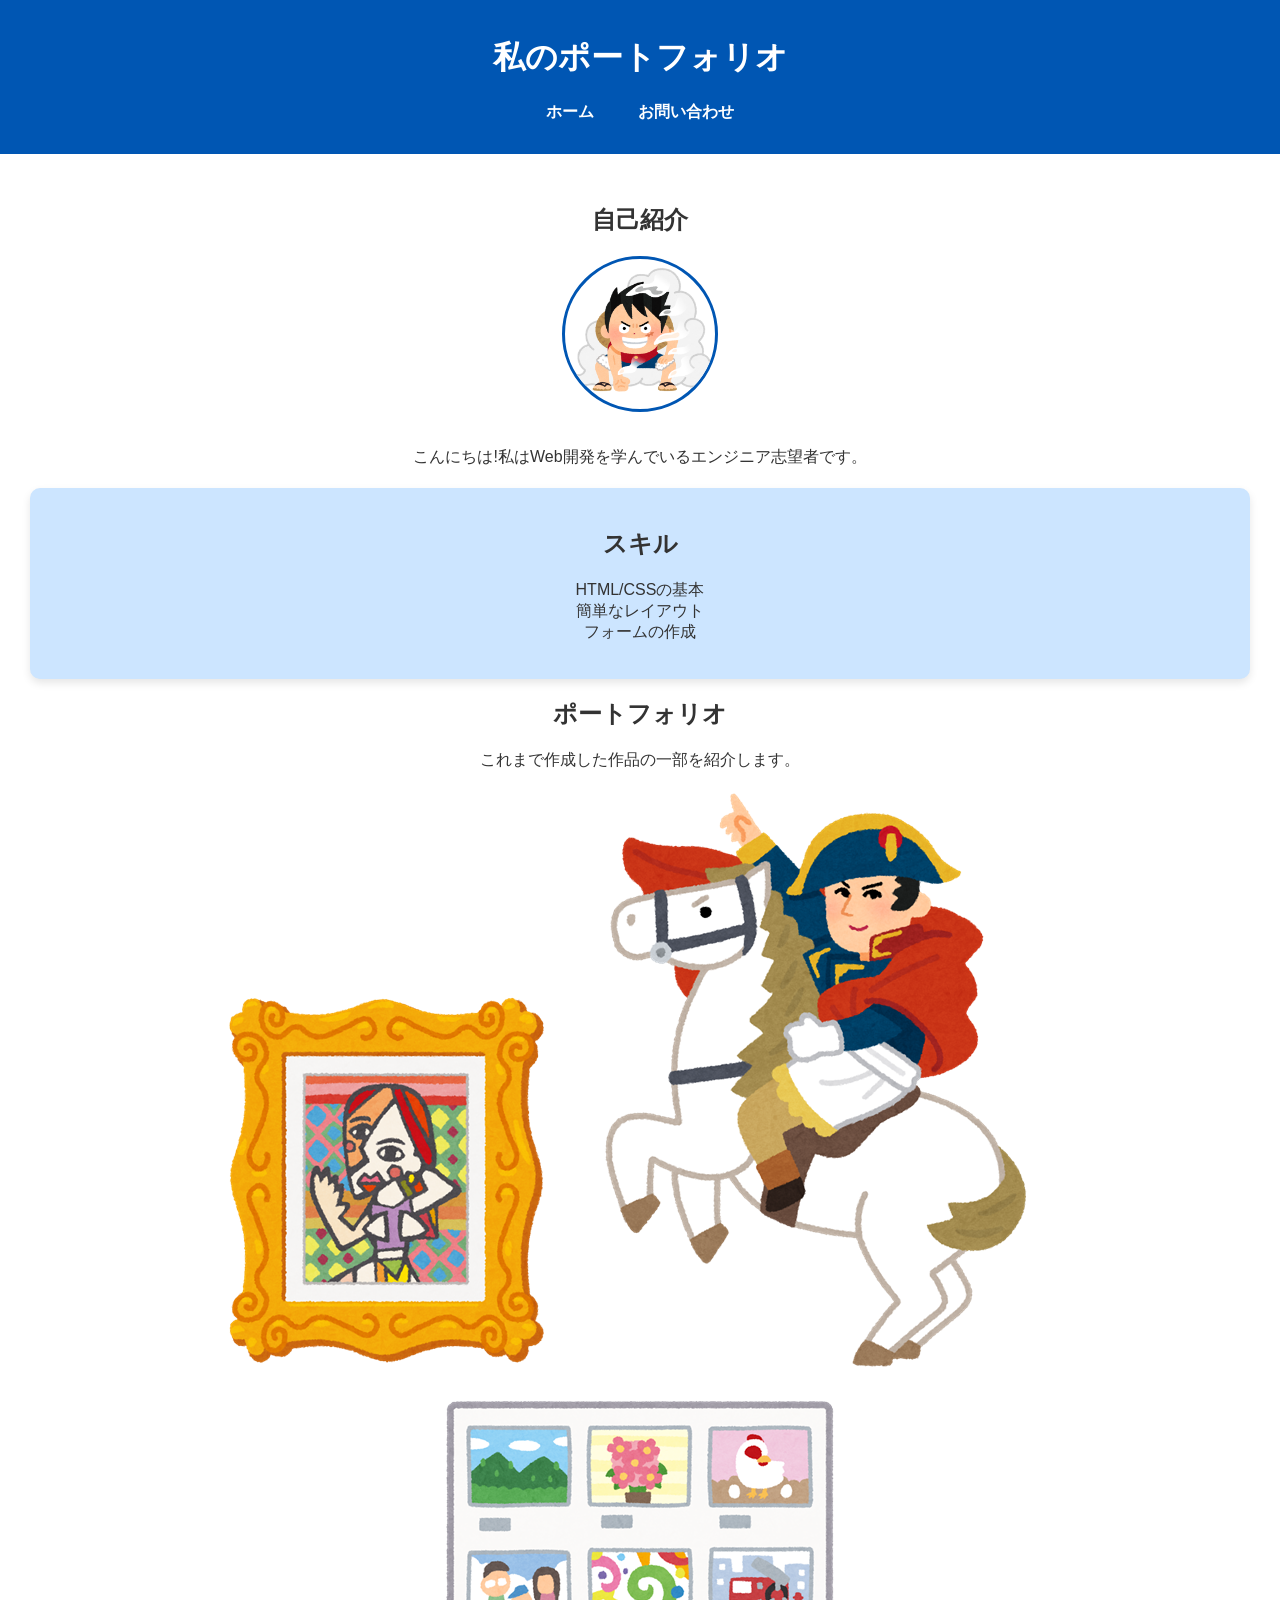
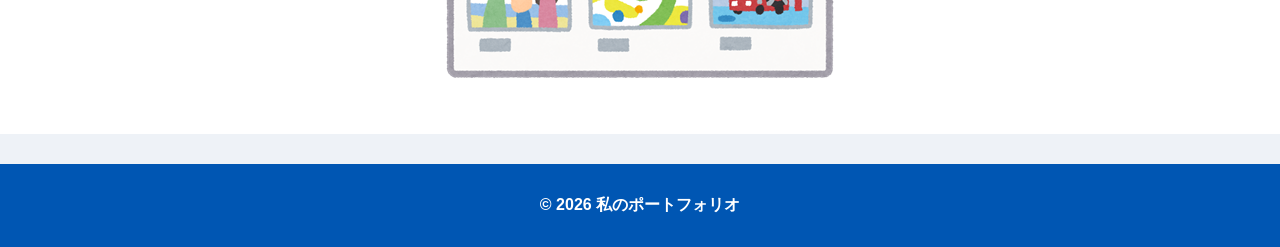
==== homepage2/index.html @ dfa0c101 "Week4課題" ====
<!DOCTYPE html>
<html lang="ja">
<head>
    <meta charset="UTF-8">
    <meta name="viewport" content="width=device-width, initial-scale=1.0">
    <title>ポートフォリオ</title>
    <link rel="stylesheet" href="start-folder/css/style.css">
</head>
<body>
    <header>
        <h1>私のポートフォリオ</h1>
        <nav>
            <ul class="nav-list">
                <li><a href="index.html">ホーム</a></li>
                <li><a href="start-folder/contact.html">お問い合わせ</a></li>
            </ul>
        </nav>
    </header>
    <main>
        <section class="profile">
            <h2>自己紹介</h2>
            <img src="start-folder/profile.png" alt="プロフィール写真" class="profile-img">
            <p>こんにちは!私はWeb開発を学んでいるエンジニア志望者です。</p>
        </section>
        <section class="skills">
            <h2>スキル</h2>
            <ul class="slill-list" style="list-style: none; padding: 0;">
                <li>HTML/CSSの基本</li>
                <li>簡単なレイアウト</li>
                <li>フォームの作成</li>
            </ul>

        </section>
        <section class="protfolio">
            <h2>ポートフォリオ</h2>
            <p>これまで作成した作品の一部を紹介します。</p>
            <div class="protfolio-items">
                <img src="start-folder/work1.png" alt="作品1">
                <img src="start-folder/work2.png" alt="作品2">
                <img src="start-folder/work3.png" alt="作品3">
            </div>
        </section>
    </main>
    <footer>
        <p>&copy; 2026 私のポートフォリオ</p>
    </footer>
</body>
</html>
---- homepage2/start-folder/css/style.css ----
body {
    font-family: Arial, sans-serif;
    margin: 0;
    padding: 0;
    background-color: #eef2f7;
    color: #333;
}

header {
    background-color: #0056b3;
    color: white;
    padding: 15px 0;
    text-align: center;
}

.nav-list {
    list-style: none;
    padding: 0;
    text-align: center;
}

.nav-list li {
    display: inline;
    margin: 0 20px;
}

.nav-list li a {
    color: white;
    text-decoration: none;
    font-weight: bold;
}

main {
    padding: 30px;
    text-align: center;
    background-color: #ffffff;
}

.profile-img {
    width: 150px;
    border-radius: 50%;
    margin-bottom: 15px;
    border: 3px solid #0056b3;
}

.skills {
    background-color: #cce5ff;
    padding: 20px;
    border-radius: 10px;
    margin-top: 20px;
    box-shadow: 0px 4px 8px rgba(0, 0, 0, 0.1);
}

.skill-list {
    list-style: none;
    padding: 0;
    font-weight: bold;
    color: #004080;
}

.skill-list li {
    background: #007bff;
    color: white;
    padding: 8px;
    margin: 5px 0;
    border-radius: 5px;
    display: inline-block;
}

.portfolio {
    background-color: #e3f2fd;
    padding: 20px;
    border-radius: 10px;
    margin-top: 20px;
    box-shadow: 0px 4px 8px rgba(0, 0, 0, 0.1);
}

.portfolio h2 {
    color: #004080;
    border-bottom: 3px solid #007bff;
    display: inline-block;
    padding-bottom: 5px;
}

.portfolio-items {
    display: flex;
    justify-content: center;
    gap: 20px;
    margin-top: 20px;
}

.portfolio-items img {
    width: 220px;
    height: 160px;
    border-radius: 8px;
    border: 3px solid #007bff;
    background-color: #f8f9fa;
    padding: 5px;
    box-shadow: 0px 4px 8px rgba(0, 0, 0, 0.1);
}

.contact-form {
    max-width: 400px;
    margin: auto;
    background: white;
    padding: 20px;
    border-radius: 8px;
    box-shadow: 0px 0px 10px rgba(0, 0, 0, 0.2);
}

label, input, textarea, button {
    display: block;
    width: 100%;
    margin-bottom: 12px;
}

button {
    background-color: #0056b3;
    color: white;
    padding: 12px;
    border: none;
    border-radius: 5px;
    cursor: pointer;
    font-size: 16px;
}

footer {
    text-align: center;
    padding: 15px;
    background-color: #0056b3;
    color: white;
    margin-top: 30px;
    font-weight: bold;
}
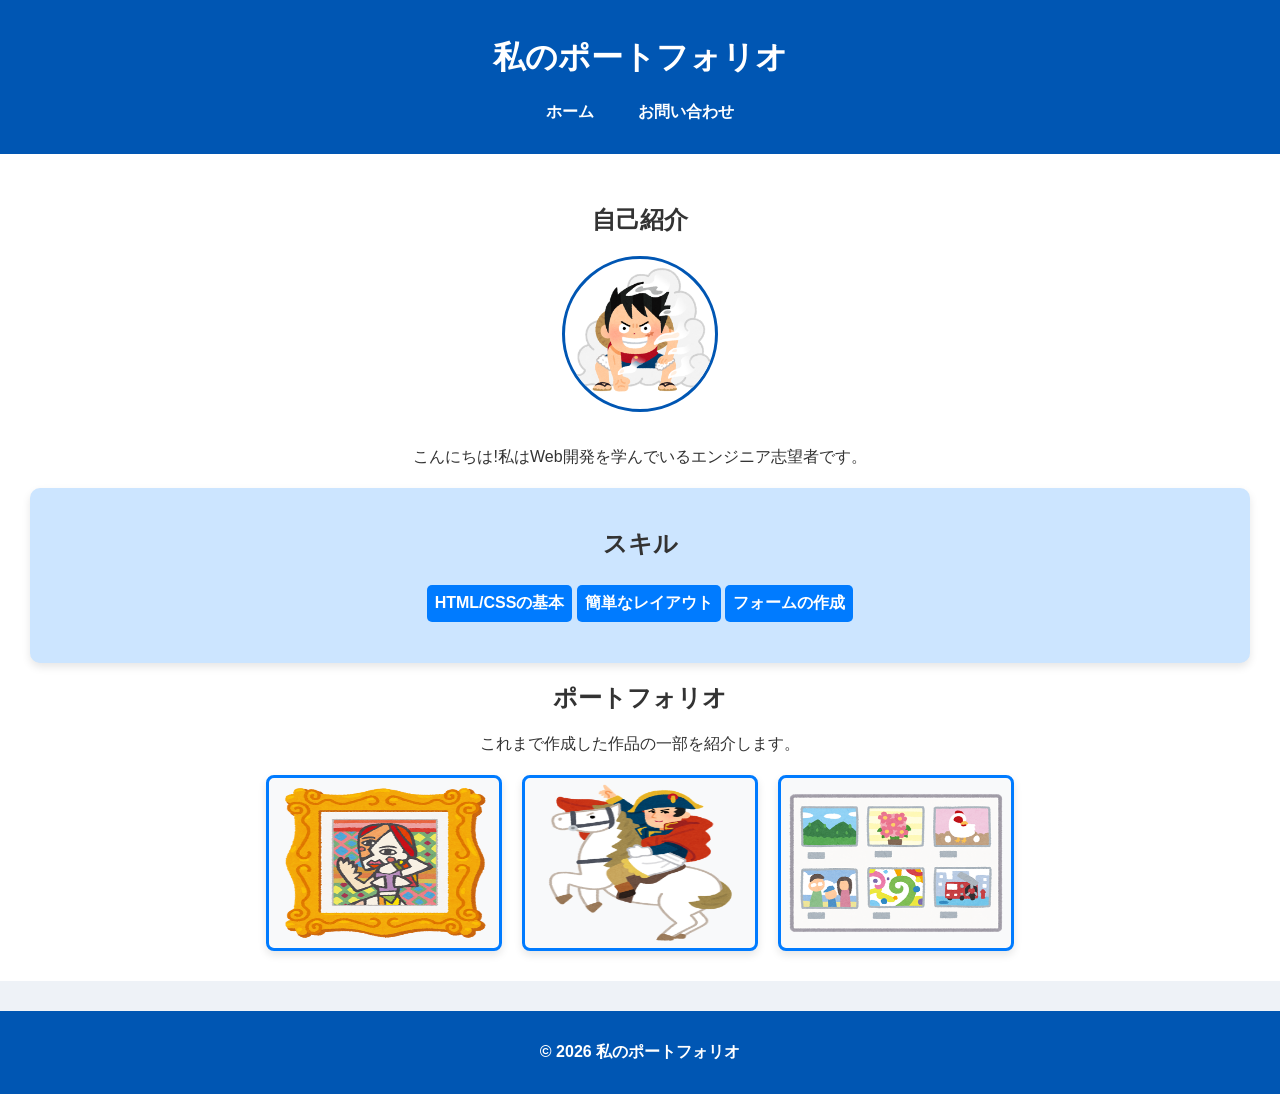
==== commit f10872d4: "homepage2更新" ====
--- a/homepage2/index.html
+++ b/homepage2/index.html
@@ -24,7 +24,7 @@
         </section>
         <section class="skills">
             <h2>スキル</h2>
-            <ul class="slill-list" style="list-style: none; padding: 0;">
+            <ul class="skill-list" style="list-style: none; padding: 0;">
                 <li>HTML/CSSの基本</li>
                 <li>簡単なレイアウト</li>
                 <li>フォームの作成</li>
@@ -34,7 +34,7 @@
         <section class="protfolio">
             <h2>ポートフォリオ</h2>
             <p>これまで作成した作品の一部を紹介します。</p>
-            <div class="protfolio-items">
+            <div class="portfolio-items">
                 <img src="start-folder/work1.png" alt="作品1">
                 <img src="start-folder/work2.png" alt="作品2">
                 <img src="start-folder/work3.png" alt="作品3">
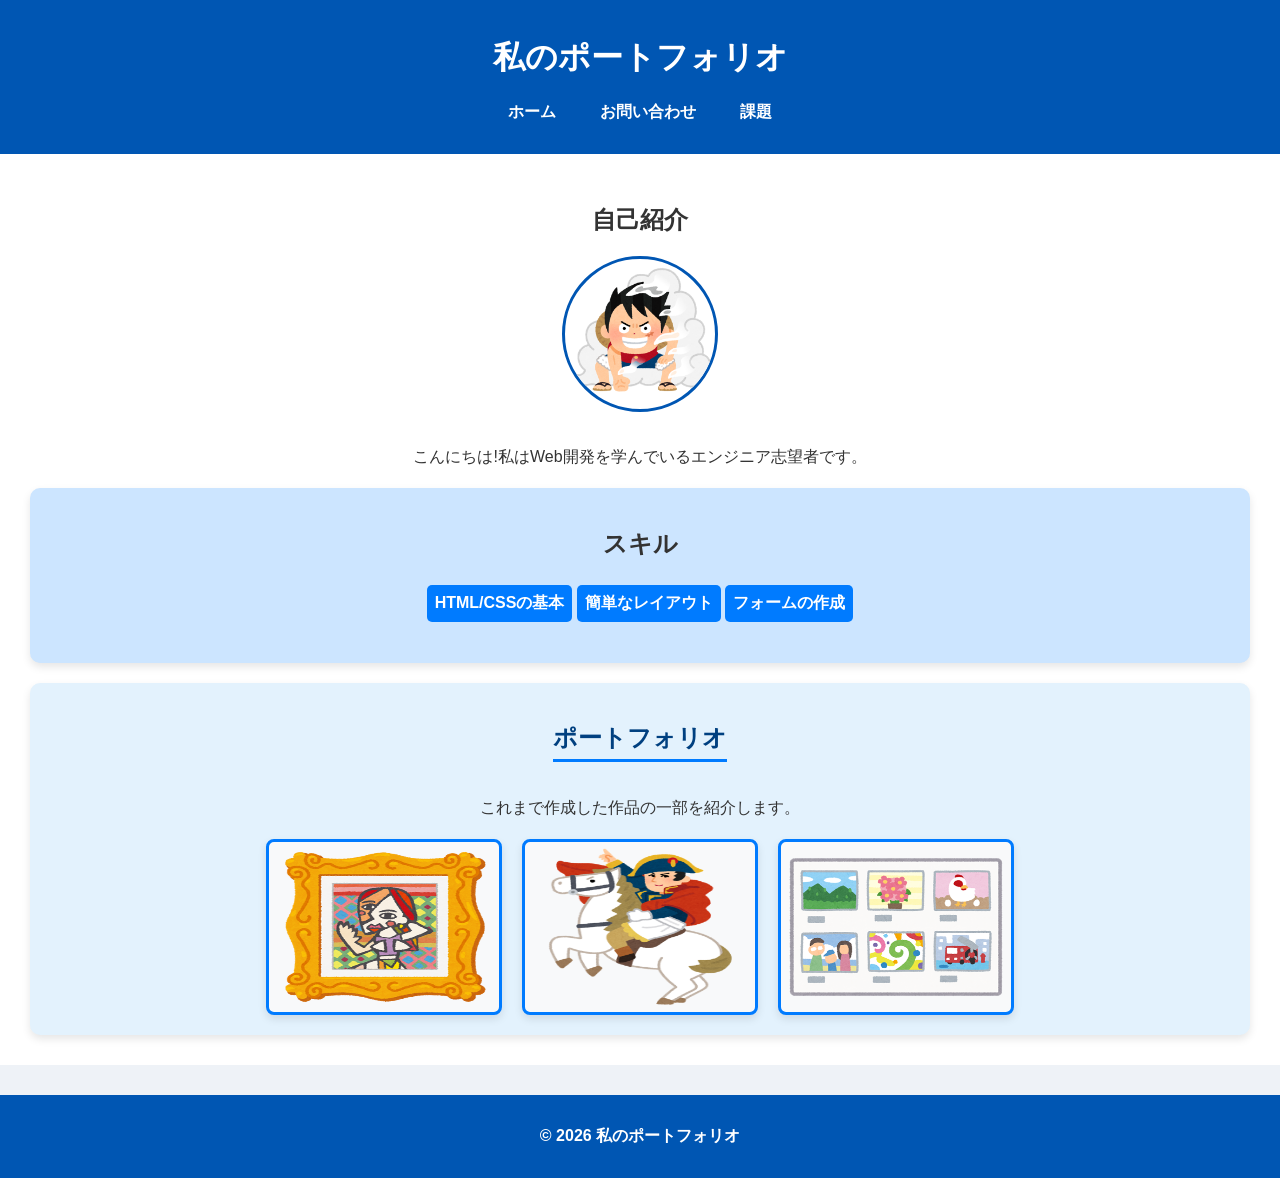
==== commit a2ec8818: "HTMLとjavaScriptの課題の追加" ====
--- a/homepage2/index.html
+++ b/homepage2/index.html
@@ -13,13 +13,14 @@
             <ul class="nav-list">
                 <li><a href="index.html">ホーム</a></li>
                 <li><a href="start-folder/contact.html">お問い合わせ</a></li>
+                <li><a href="start-folder/work.html">課題</a></li>
             </ul>
         </nav>
     </header>
     <main>
         <section class="profile">
             <h2>自己紹介</h2>
-            <img src="start-folder/profile.png" alt="プロフィール写真" class="profile-img">
+            <img src="start-folder/img/profile.png" alt="プロフィール写真" class="profile-img">
             <p>こんにちは!私はWeb開発を学んでいるエンジニア志望者です。</p>
         </section>
         <section class="skills">
@@ -31,13 +32,14 @@
             </ul>
 
         </section>
-        <section class="protfolio">
+        <section class="portfolio">
             <h2>ポートフォリオ</h2>
             <p>これまで作成した作品の一部を紹介します。</p>
             <div class="portfolio-items">
-                <img src="start-folder/work1.png" alt="作品1">
-                <img src="start-folder/work2.png" alt="作品2">
-                <img src="start-folder/work3.png" alt="作品3">
+                <img src="start-folder/img/work1.png" alt="作品1">
+                <img src="start-folder/img/work2.png" alt="作品2">
+                <img src="start-folder/img/work3.png" alt="作品3">
+                
             </div>
         </section>
     </main>
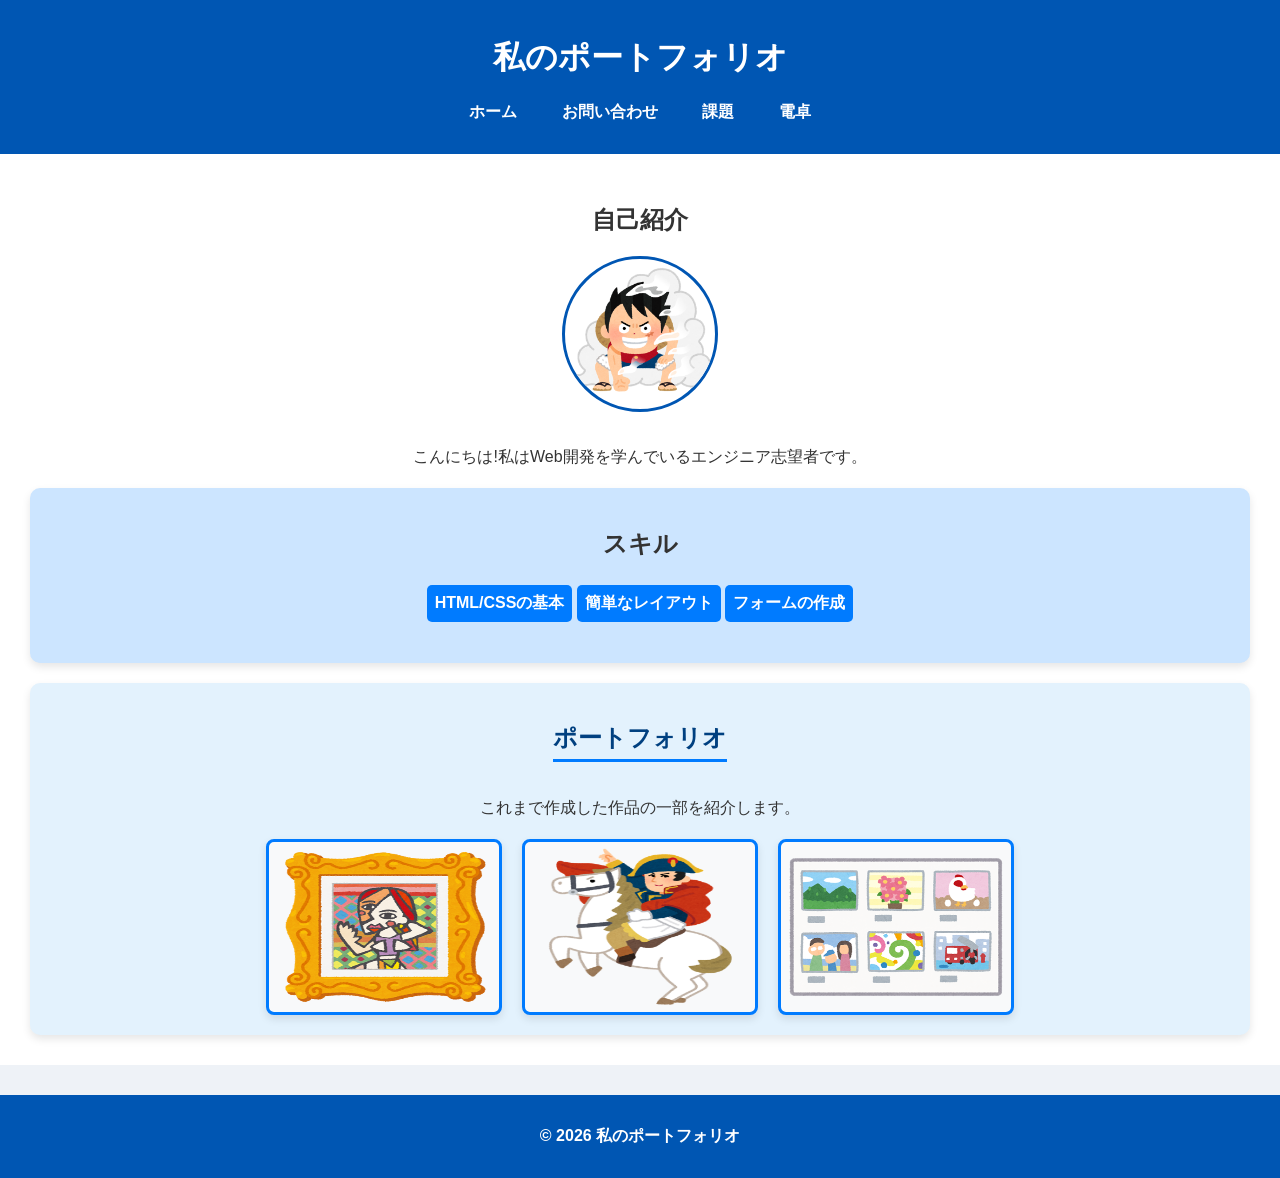
==== commit 31a9b730: "計算機の追加2" ====
--- a/homepage2/index.html
+++ b/homepage2/index.html
@@ -14,6 +14,7 @@
                 <li><a href="index.html">ホーム</a></li>
                 <li><a href="start-folder/contact.html">お問い合わせ</a></li>
                 <li><a href="start-folder/work.html">課題</a></li>
+                <li><a href="start-folder/calculate.html">電卓</a></li>
             </ul>
         </nav>
     </header>
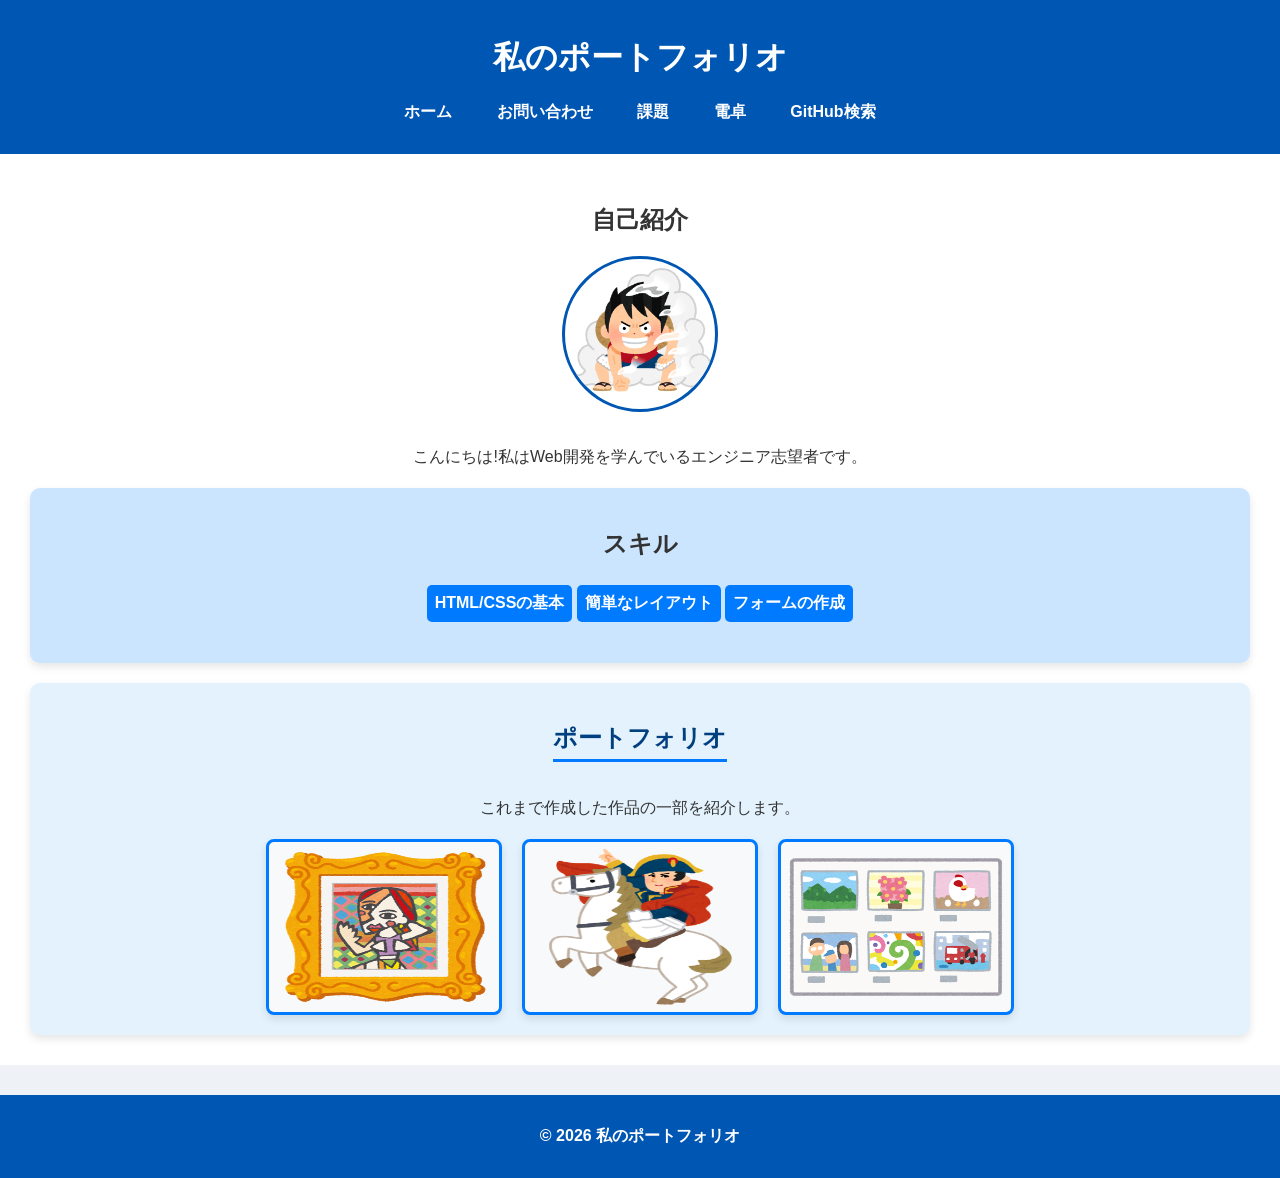
==== commit 23ee35e7: "github検索追加" ====
--- a/homepage2/index.html
+++ b/homepage2/index.html
@@ -15,6 +15,7 @@
                 <li><a href="start-folder/contact.html">お問い合わせ</a></li>
                 <li><a href="start-folder/work.html">課題</a></li>
                 <li><a href="start-folder/calculate.html">電卓</a></li>
+                <li><a href="githubsearch.html">GitHub検索</a></li>
             </ul>
         </nav>
     </header>
